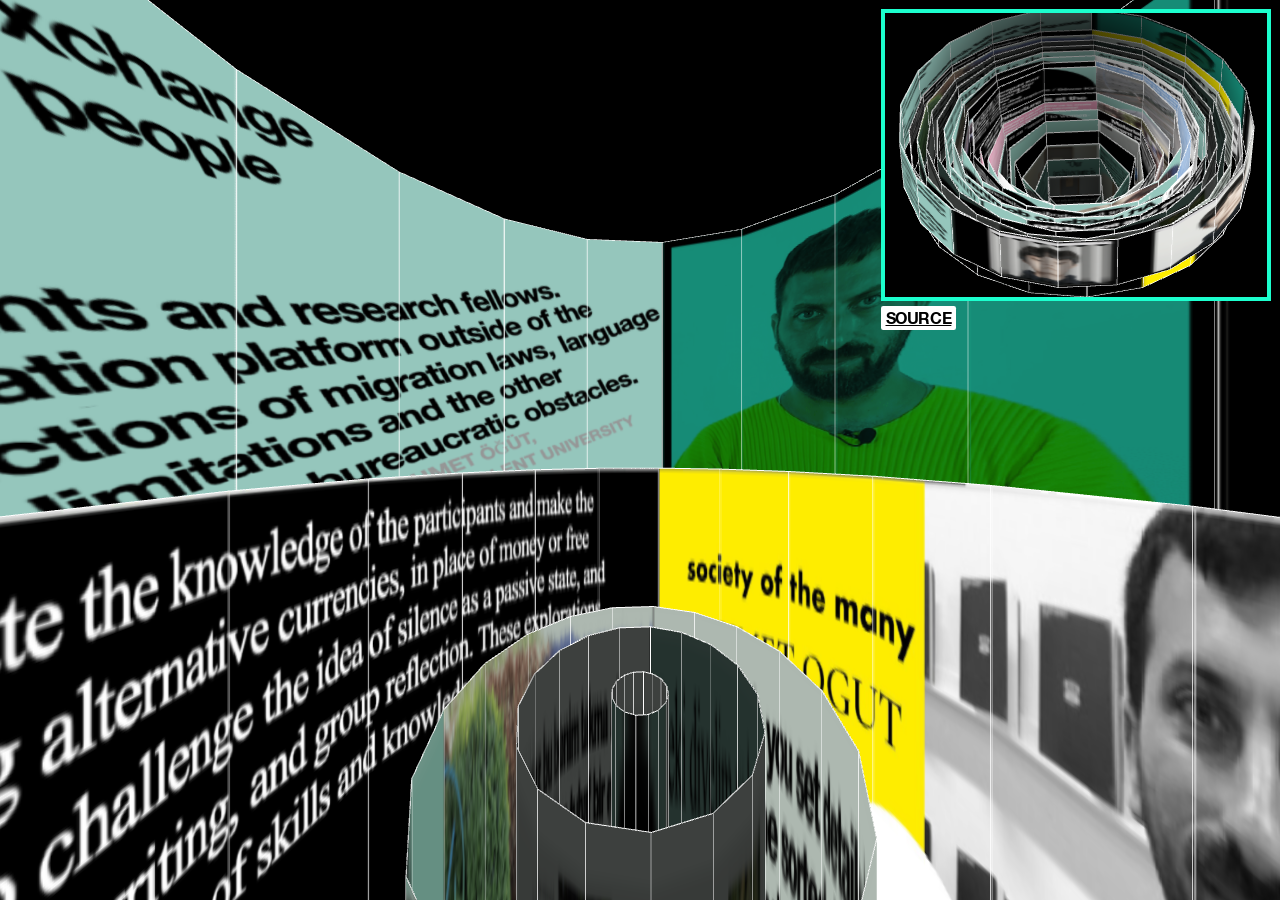
==== index.html @ c2128627 "add" ====
<!DOCTYPE html>
<html>
<head>
    <meta charset="UTF-8">
  <link rel="icon" type="image/x-icon" href="favicon.ico">
    <meta name="viewport" content="width=device-width, initial-scale=1.0, maximum-scale=1.0, user-scalable=no" />
<title>cavetest</title>
  <link rel="stylesheet" href="main.css">
<style type="text/css">
	*{
		box-sizing: border-box;
		margin: 0;
		padding: 0
	}
	canvas { 
		display: block;
		position: fixed;
		left: 0;
		top: 0;
	}
	body,html{
		width: 100%;
		height: 100%;
		left: 0;
		top: 0;
		position: absolute;
        background-color: black
	}
	html{
		overflow-x: hidden;
		overflow-y: hidden;
	}
	.fake_scroll{
		width: 100%;
		height: 1000vh;
		left: 0;
		top: 0;
		position: relative;
		z-index: 10000
	}
	.view_hover{
    position: fixed;
    z-index: 10000;
    border: 0.5vh solid #1cffce;}
    .view_hover:hover{
    	border: 0.5vh solid #d4ff00
    }
    .credit_wrapper{
    position: fixed;
    z-index: 100000000;
    left: 2vh;
    top: 2vh;
    width: calc(100% - 4vh);
    height: 96vh;
    color: #ffa0c2;
    background-color: #ffffff;
    overflow-y: scroll;
    display: none;
}
.credit_wrapper>div{    
	min-height: 5vh;
    /*display: flex;*/
    border-bottom: 1px solid white;
    /*flex-direction: row;*/
    align-content: center;
    justify-content: flex-start;
        padding-bottom: 2vh;
}
.credit_wrapper>div>*{
    /* float: left; */
    /* display: block; */
    border-right: 1px solid white;
    padding-left: 0.25vh;
    /* max-width: 50%; */
    /* min-width: 7.5%; */
    background-repeat: no-repeat;
    padding-top: 0.25vh;

}
.credit_wrapper>div>img{
    height: 5vh;
    display: block;
}
.artist_credit{
	color: #75a7da
}
.content_credit{
    font-family: ts;
    color: black;
    font-size: 1.6vh;
display: block;}
.title_source_credit{
    background-color: white;
    height: 1vh;
    overflow: hidden;
    min-height: 2.5vh !important;}
.credit_credit{    max-width: 30%;}
.title_credit{
    width: 33.3%;
    font-size: 1.6vh !important;
    text-transform: uppercase;
}
.source_btn,.scrolldown{
    position: fixed;
    z-index: 10000;
    text-transform: uppercase;
    background-color: white;
    padding: 0.25vh;
    border-radius: 0.25vh;
    margin-top: 0.5vh;
    text-decoration: underline;
font-size: 1.75vh !important;
padding-left: 0.5vh;
padding-right: 0.5vh;
cursor: pointer;}
.source_btn:hover{
	background-color: #d4ff00
}
.scrolldown{
	pointer-events: none;
	text-decoration: none;
}
.close{
    position: fixed;
    right: 0.5vh;
    top: 0.5vh;
    background: white;
    border-radius: 50%;
    padding: 0.25vh;
    width: 3.5vh;
    border: 2px solid black;
    cursor: pointer;
}
    .close:hover{
    	filter: invert();
    }
    .gradient{
    z-index: 100000;
    position: absolute;
    width: 100%;
    height: 100%;
    pointer-events: none;
    /*background: linear-gradient(180deg, transparent 28500px, #02071c);*/
}
.fake_scroll_wrapper{
	position: fixed;
left: 0;
top: auto;
/*z-index: 10000000000;*/
width: 100%;
height: 100%;
overflow-y: scroll;
overflow-x: hidden;
pointer-events: all;
bottom: 0;
}
</style>

<script src="js/three.js"></script>
<script src="js/OrbitControls.js"></script>
<script src="js/jquery.js"></script>
<script src="js/script.js"></script>
<div class="scrolldown">scroll</div>
<div class="fake_scroll_wrapper">
	<div class="fake_scroll">
	<canvas id="canvas"></canvas>
	<div class="gradient"></div>
</div>
</div>
<div class="credit_wrapper">
		<img class="close" src="img/close.png"></div>
</div>
</head>
<body>
</body>
</html>
---- main.css ----
@font-face {
   font-family: Union-Bold;
   src: url(font/Union-Bold.woff);
}
@font-face {
   font-family: Union-Regular;
   src: url(font/Union-Regular.woff);
}
* {
   font-family: Union-Regular;
}
@font-face {
   font-family: hb;
   src: url('font/HelveticaNeue-Bold.woff')
}

@font-face {
   font-family: hh;
   src: url('font/HelveticaNeue-Heavy.woff')
}

@font-face {
   font-family: hhi;
   src: url('font/HelveticaNeue-HeavyItalic.woff')
}

@font-face {
   font-family: hbi;
   src: url('font/HelveticaNeue-BoldItalic.woff')
}
@font-face {
   font-family: tri;
   src: url('font/TimesNewRomanPS-ItalicMT.woff')
}
@font-face {
   font-family: tr;
   src: url('font/TimesNewRomanPSMT.woff')
}
@font-face {
   font-family: fut;
   src: url('font/Futura-ExtraBold.woff')
}
@import url('https://fonts.googleapis.com/css2?family=Space+Mono&display=swap');
*{
    letter-spacing: -0.04vh;
    font-family: hb;
    font-size: 1.4vh;
    line-height: 1.3;
}
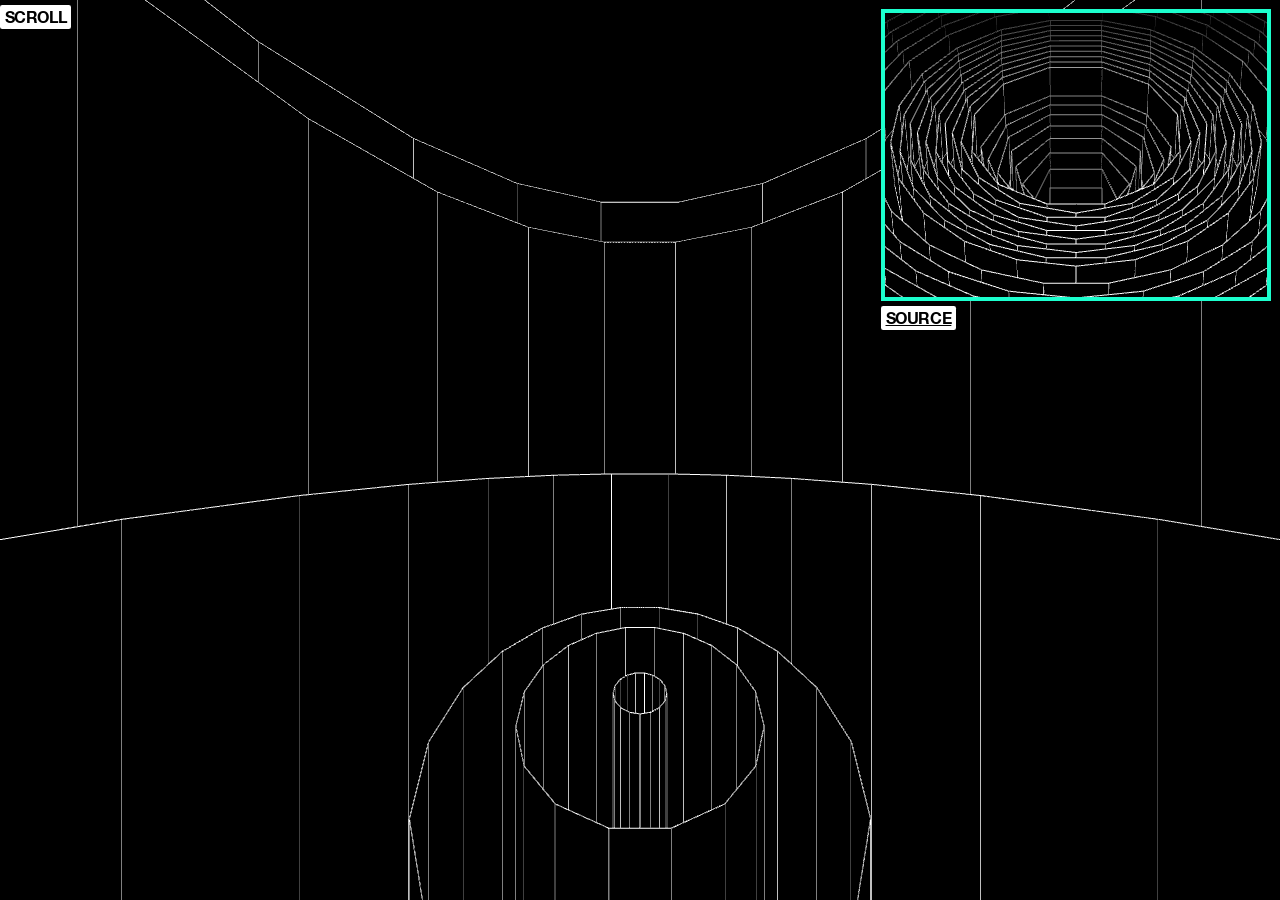
==== commit e43126bd: "add" ====
--- a/index.html
+++ b/index.html
@@ -4,7 +4,7 @@
     <meta charset="UTF-8">
   <link rel="icon" type="image/x-icon" href="favicon.ico">
     <meta name="viewport" content="width=device-width, initial-scale=1.0, maximum-scale=1.0, user-scalable=no" />
-<title>cavetest</title>
+<title>March 31 2022 15:53:02</title>
   <link rel="stylesheet" href="main.css">
 <style type="text/css">
 	*{
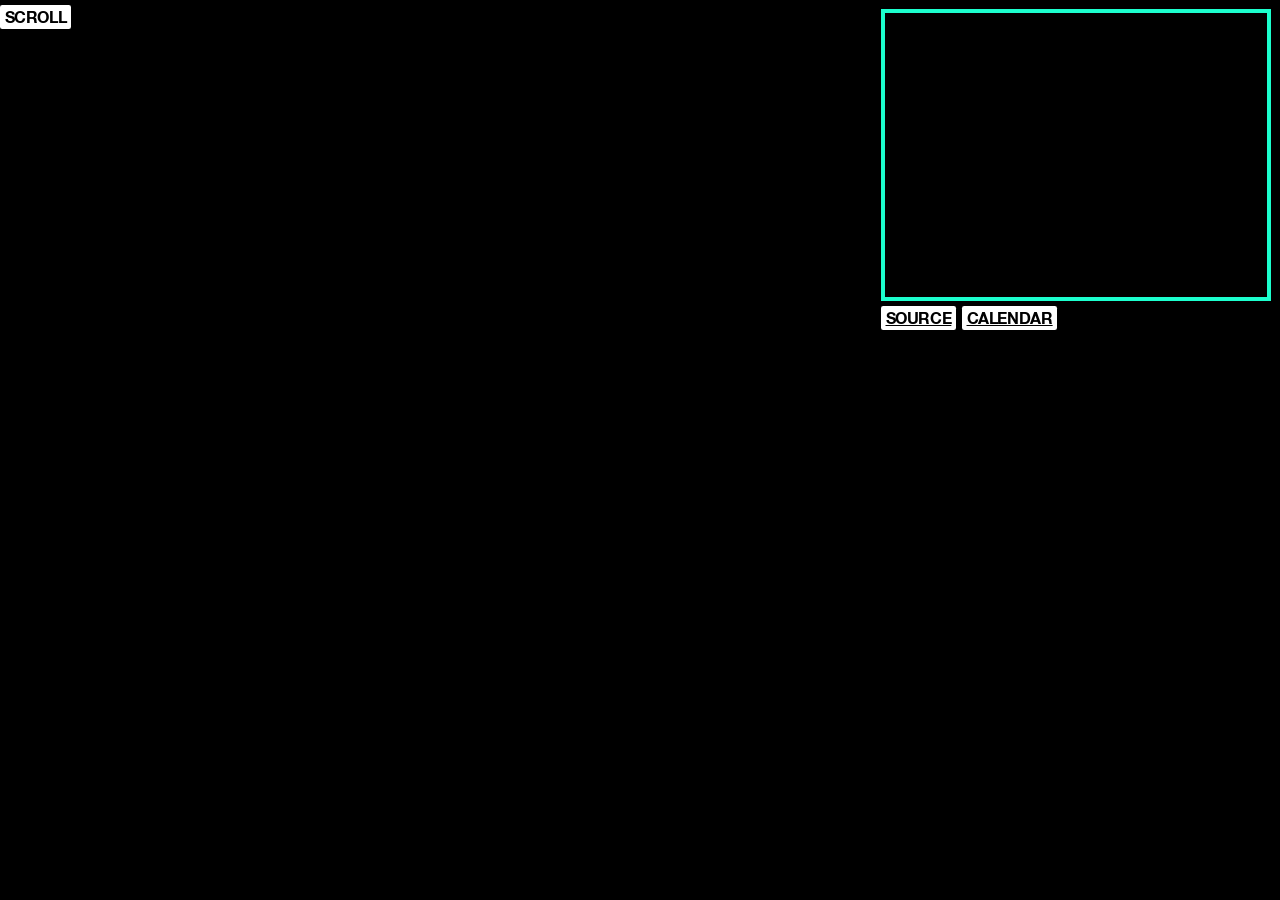
==== commit 58dab5f7: "add" ====
--- a/index.html
+++ b/index.html
@@ -2,9 +2,15 @@
 <html>
 <head>
     <meta charset="UTF-8">
-  <link rel="icon" type="image/x-icon" href="favicon.ico">
+    <link rel="icon" type="image/x-icon" href="favicon.ico">
     <meta name="viewport" content="width=device-width, initial-scale=1.0, maximum-scale=1.0, user-scalable=no" />
-<title>March 31 2022 15:53:02</title>
+<title>Cascading Spiral</title>
+<meta property="og:url" content="https://cascadingspiral.com/" />
+<meta property="og:title" content="Cascading Spiral - Istanbul Biennale 2022" />
+<meta property="og:description" content="Designer and web developer Yehwan Song challenges conventional understandings of web design with her experimental sites and interactive graphic interfaces, resisting the dogma of usability and the relentless standardisation of networked environments. For the 17th Istanbul Biennial, she was invited to iterate her vision of an ‘internet of villages’, sub-networks based on affinity and shared interest rather than the prospect of universal dissemination. The resulting site reflects the biennial’s composting process as it happens, weaving together its six thematic threads to reveal unanticipated resonances and make new conversations possible.
+Song’s radial design, inspired by spiders’ webs and meteorological charts, mimics a living organism, regenerating, re-forming and growing constantly. It generates new cross-sections of the biennial from day to day, inviting viewers into a continuous conversation with contributors. The site’s spiral layers started to unfurl in April 2022 at https://cascadingspiral.com/, and are refreshed progressively like a weekly gazette throughout the biennial season, while interactive portals provide another layer of correspondence at multiple venues.
+ " />
+<meta property="og:image" content="og.png" />
   <link rel="stylesheet" href="main.css">
 <style type="text/css">
 	*{
@@ -12,6 +18,9 @@
 		margin: 0;
 		padding: 0
 	}
+    .mobile *{
+        font-size :4.2vw !important;
+    }
 	canvas { 
 		display: block;
 		position: fixed;
@@ -56,7 +65,11 @@
     background-color: #ffffff;
     overflow-y: scroll;
     display: none;
-}
+    padding-right: 18vh;
+}
+.mobile .credit_wrapper{
+    padding-right: 0vh;
+    }
 .credit_wrapper>div{    
 	min-height: 5vh;
     /*display: flex;*/
@@ -82,8 +95,16 @@
     display: block;
 }
 .artist_credit{
-	color: #75a7da
-}
+	color: #75a7da;
+    padding-left: 4.5vh !important
+}
+.credit_title{
+    padding-bottom: 5vh;
+    padding-top: 2vh;
+    font-size: 1.9vh;
+    text-transform: uppercase;
+    color: black;
+    text-decoration: underline;}
 .content_credit{
     font-family: ts;
     color: black;
@@ -100,7 +121,7 @@
     font-size: 1.6vh !important;
     text-transform: uppercase;
 }
-.source_btn,.scrolldown{
+.source_btn,.scrolldown,.calendar_btn{
     position: fixed;
     z-index: 10000;
     text-transform: uppercase;
@@ -108,12 +129,14 @@
     padding: 0.25vh;
     border-radius: 0.25vh;
     margin-top: 0.5vh;
+    margin-bottom: 0.5vh;
     text-decoration: underline;
 font-size: 1.75vh !important;
 padding-left: 0.5vh;
 padding-right: 0.5vh;
 cursor: pointer;}
-.source_btn:hover{
+.source_btn:hover,
+.calendar_btn:hover{
 	background-color: #d4ff00
 }
 .scrolldown{
@@ -153,6 +176,22 @@
 overflow-x: hidden;
 pointer-events: all;
 bottom: 0;
+}
+.date{
+    width: 14.2857%;
+    position: relative;
+    float: left;
+    border-bottom: 0.1vh solid #1cffce
+}
+.date:hover{
+    background-color: #ffa0c2
+}
+.calendar{
+    position: fixed;
+    z-index: 10000;
+    width: 20vw;  
+    background-color: white;
+    display: none;
 }
 </style>
 
@@ -168,6 +207,7 @@
 </div>
 </div>
 <div class="credit_wrapper">
+    <div class="credit_title">Source</div>
 		<img class="close" src="img/close.png"></div>
 </div>
 </head>
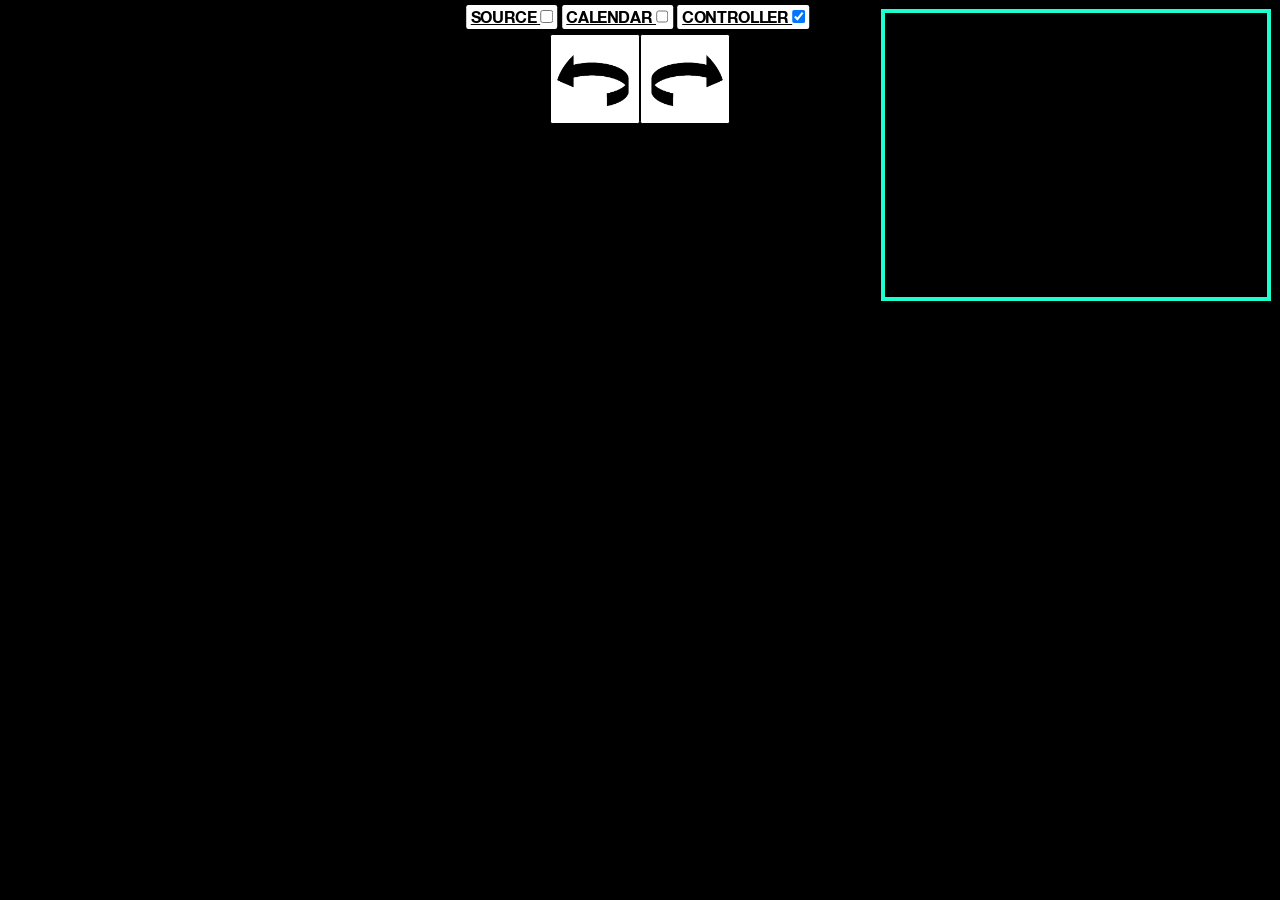
==== commit 136c770d: "add" ====
--- a/index.html
+++ b/index.html
@@ -121,23 +121,65 @@
     font-size: 1.6vh !important;
     text-transform: uppercase;
 }
-.source_btn,.scrolldown,.calendar_btn{
-    position: fixed;
-    z-index: 10000;
+.source_btn,.scrolldown,.calendar_btn,.ctr_btn{
     text-transform: uppercase;
     background-color: white;
     padding: 0.25vh;
     border-radius: 0.25vh;
-    margin-top: 0.5vh;
-    margin-bottom: 0.5vh;
     text-decoration: underline;
 font-size: 1.75vh !important;
 padding-left: 0.5vh;
 padding-right: 0.5vh;
-cursor: pointer;}
+    margin-right: 0.5vh;
+cursor: pointer;
+white-space: nowrap;
+}
 .source_btn:hover,
-.calendar_btn:hover{
+.calendar_btn:hover,
+.ctr_btn:hover{
 	background-color: #d4ff00
+}
+.scrolldown{
+    position: fixed;
+}
+.source_btn,.calendar_btn,.ctr_btn{
+    position: relative;
+}
+.btn_wrap{
+    position: fixed;
+    z-index: 10000;
+    margin-top: 0.5vh;
+    margin-bottom: 0.5vh;
+    left: 50%;
+    transform: translateX(-50%);
+    display: flex;
+}
+.ctr_wrap{
+    position: fixed;
+    left: 50%;
+    transform: translateX(-50%);
+    display: flex;
+}
+.ctr{
+    width: 10vh;
+    height: 10vh;
+    background-size: contain;
+    background-repeat: no-repeat;
+    background-position: center;
+    position: relative;
+    border-radius: 0.25vh;
+    background-color: white;
+    border: 1px solid black;
+
+}
+.ctr:hover{
+    filter: invert(1)
+}
+.ctr_r{
+    background-image: url('img/ctr_r.png')
+}
+.ctr_l{
+    background-image: url('img/ctr_l.png')
 }
 .scrolldown{
 	pointer-events: none;
@@ -192,7 +234,12 @@
     width: 20vw;  
     background-color: white;
     display: none;
-}
+    left: 50%;
+    transform: translateX(-50%);
+}
+input{
+    width: 1.4vh;
+    height: 1.4vh;}
 </style>
 
 <script src="js/three.js"></script>
@@ -208,7 +255,7 @@
 </div>
 <div class="credit_wrapper">
     <div class="credit_title">Source</div>
-		<img class="close" src="img/close.png"></div>
+	<img class="close" src="img/close.png"></div>
 </div>
 </head>
 <body>
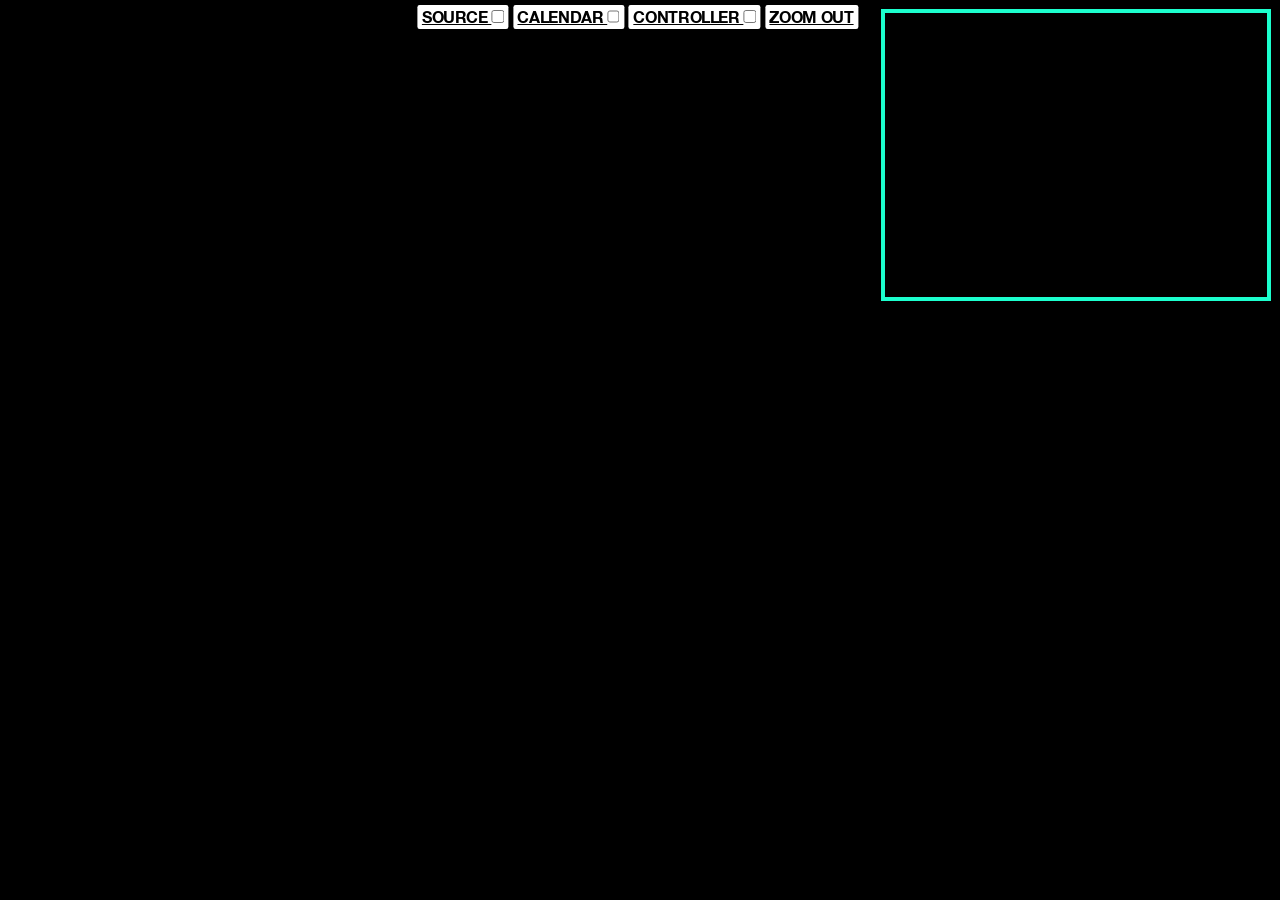
==== commit 2db94e70: "add" ====
--- a/index.html
+++ b/index.html
@@ -121,7 +121,7 @@
     font-size: 1.6vh !important;
     text-transform: uppercase;
 }
-.source_btn,.scrolldown,.calendar_btn,.ctr_btn{
+.source_btn,.scrolldown,.calendar_btn,.ctr_btn,.zoom_btn{
     text-transform: uppercase;
     background-color: white;
     padding: 0.25vh;
@@ -136,13 +136,14 @@
 }
 .source_btn:hover,
 .calendar_btn:hover,
-.ctr_btn:hover{
+.ctr_btn:hover,
+.zoom_btn:hover{
 	background-color: #d4ff00
 }
 .scrolldown{
     position: fixed;
 }
-.source_btn,.calendar_btn,.ctr_btn{
+.source_btn,.calendar_btn,.ctr_btn,.zoom_btn{
     position: relative;
 }
 .btn_wrap{
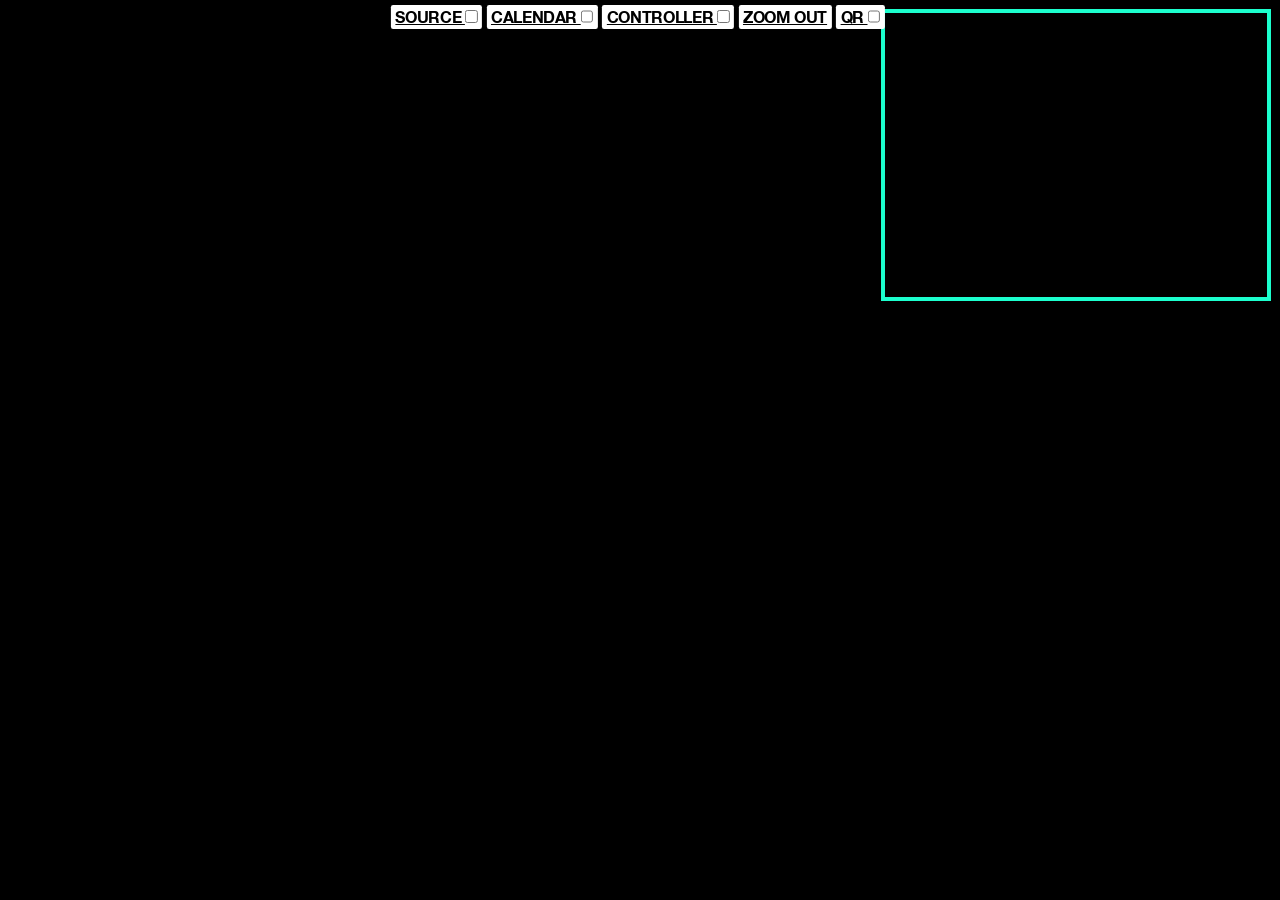
==== commit cf85e1bb: "add" ====
--- a/index.html
+++ b/index.html
@@ -3,7 +3,7 @@
 <head>
     <meta charset="UTF-8">
     <link rel="icon" type="image/x-icon" href="favicon.ico">
-    <meta name="viewport" content="width=device-width, initial-scale=1.0, maximum-scale=1.0, user-scalable=no" />
+    <meta name="viewport" content="width=device-width, initial-scale=1.0, maximum-scale=1.0, minimum-scale=1, user-scalable=no" />
 <title>Cascading Spiral</title>
 <meta property="og:url" content="https://cascadingspiral.com/" />
 <meta property="og:title" content="Cascading Spiral - Istanbul Biennale 2022" />
@@ -33,7 +33,8 @@
 		left: 0;
 		top: 0;
 		position: absolute;
-        background-color: black
+        background-color: black;
+        position:sticky
 	}
 	html{
 		overflow-x: hidden;
@@ -121,7 +122,7 @@
     font-size: 1.6vh !important;
     text-transform: uppercase;
 }
-.source_btn,.scrolldown,.calendar_btn,.ctr_btn,.zoom_btn{
+.source_btn,.scrolldown,.calendar_btn,.ctr_btn,.zoom_btn,.qr_btn{
     text-transform: uppercase;
     background-color: white;
     padding: 0.25vh;
@@ -137,7 +138,8 @@
 .source_btn:hover,
 .calendar_btn:hover,
 .ctr_btn:hover,
-.zoom_btn:hover{
+.zoom_btn:hover,
+.qr_btn:hover{
 	background-color: #d4ff00
 }
 .scrolldown{
@@ -238,6 +240,12 @@
     left: 50%;
     transform: translateX(-50%);
 }
+@media (max-aspect-ratio: 5/6) {
+    .source_btn,.calendar_btn,.ctr_btn,.zoom_btn,.qr_btn{
+     display: none
+    }
+}
+
 input{
     width: 1.4vh;
     height: 1.4vh;}
